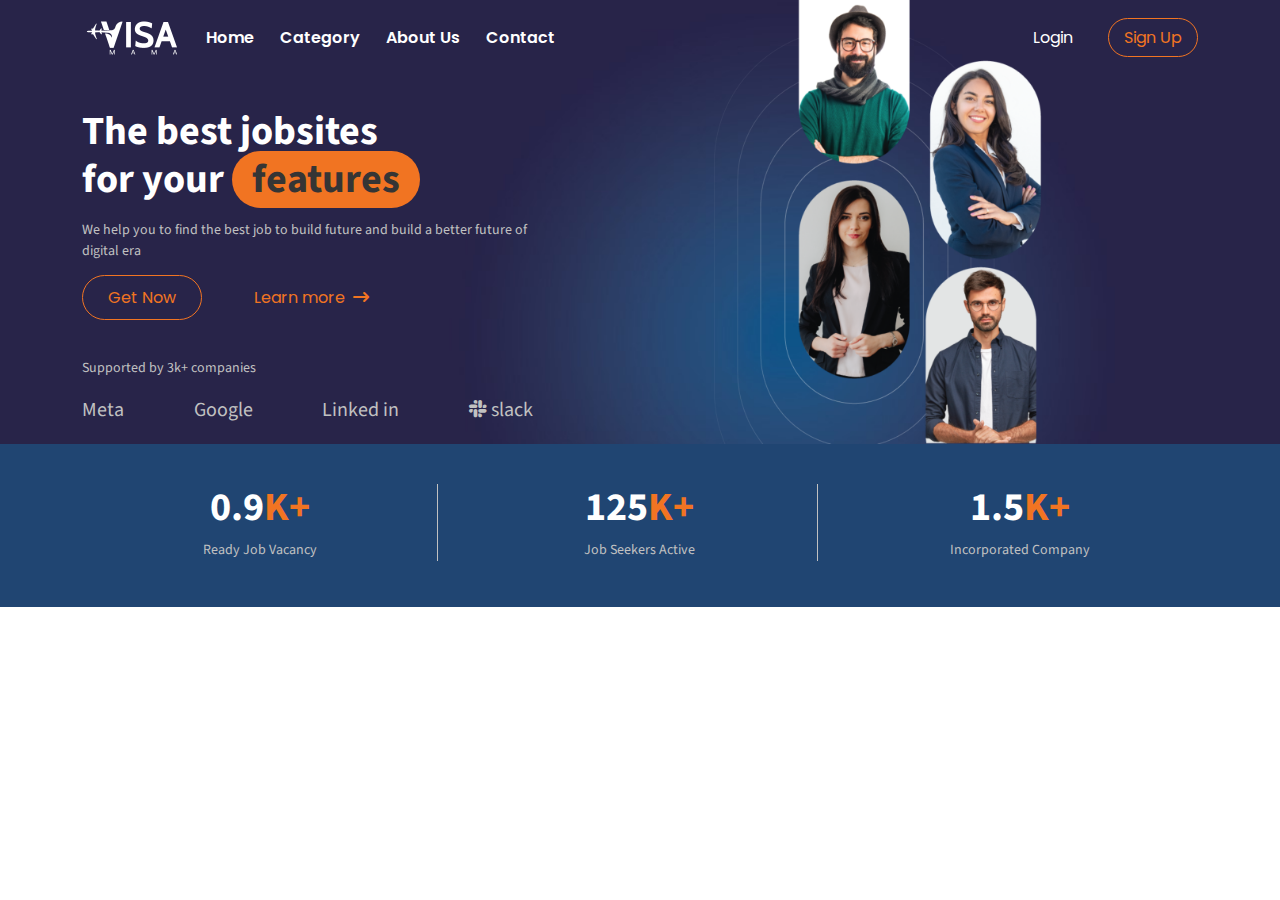
==== index.html @ 9d7356c3 "visa mama project added" ====
<!DOCTYPE html>
<html lang="en">

<head>
    <meta charset="UTF-8">
    <meta http-equiv="X-UA-Compatible" content="IE=edge">
    <meta name="viewport" content="width=device-width, initial-scale=1.0">
    <title>Jobs Me</title>
    <!-- fontAwesome css -->
    <link rel="stylesheet" href="assets/css/all.css">
    <!-- bootstrap css -->
    <link rel="stylesheet" href="assets/css/bootstrap.min.css">
    <!-- Style css -->
    <link rel="stylesheet" href="assets/css/style.css">
</head>

<body>
    <!-- Navbar Part Start -->
    <nav class="navbar navbar-expand-md navbar-light">
        <div class="container">
            <a class="navbar-brand logo" href="#">
                <img src="assets/images/logo.png" alt="" width="100px">
            </a>
            <button class="navbar-toggler" type="button" data-bs-toggle="collapse"
                data-bs-target="#navbarSupportedContent" aria-controls="navbarSupportedContent" aria-expanded="false"
                aria-label="Toggle navigation">
                <span class="navbar-toggler-icon"></span>
            </button>
            <div class="collapse navbar-collapse" id="navbarSupportedContent">
                <ul class="navbar-nav me-auto mb-2 mb-lg-0">
                    <li class="nav-item">
                        <a class="nav-link" href="#">Home</a>
                    </li>
                    <li class="nav-item">
                        <a class="nav-link" href="#">Category</a>
                    </li>
                    <li class="nav-item">
                        <a class="nav-link" href="#">About Us</a>
                    </li>
                    <li class="nav-item">
                        <a class="nav-link" href="#">Contact</a>
                    </li>

                </ul>
                <div>
                    <a href="#" class="navbar-btn">Login</a>
                    <a class="ms-3 navbar-btn-style" href="#">Sign Up</a>
                </div>
            </div>
        </div>
    </nav>

    <!-- Navbar Part End -->
    <!-- Banner Part Start -->
    <section class="banner-bg">
        <div class="container">
            <div class="row">
                <div class="col-md-7 col-lg-5 mt-md-5">
                    <div class="banner-content">
                        <h1 class="text-white">The best jobsites <br /> for your
                            <a class="banner-heading-color">features</a>
                        </h1>
                        <p class="mt-3">We help you to find the best job to build future and build a better
                            future of digital era</p>
                        <div class="mt-4">
                            <a href="#" class="btn-style">Get Now</a>
                            <a href="#" class="ms-5 Btn">Learn more <i class="fa-solid fa-arrow-right-long ms-1"></i>
                            </a>
                        </div>
                        <div class="mt-5">
                            <p>Supported by 3k+ companies</p>
                            <div class="d-flex justify-content-between align-items-center banner-company-name">
                                <p>Meta</p>
                                <p>Google</p>
                                <p>Linked in</p>
                                <p><i class="fa-brands fa-slack"></i> slack</p>
                            </div>
                        </div>
                    </div>
                </div>
                <div class="col-md-5 col-lg-7">
                    <div class="banner-img">
                        <img class="img-fluid" src="assets/images/banner.png" alt="">
                    </div>
                </div>
            </div>
        </div>
    </section>
    <!-- Banner Part End -->
    <!-- Counter Part Start -->
    <section class="counter-bg">
        <div class="container">
            <div class="row">
                <div class="col-sm-4">
                    <div class="counter-item counterBorder">
                        <div class="d-flex justify-content-center align-items-center ">
                            <h1 class="counter">1.9</h1>
                            <h1><span class="counter-number-style">K+</span></h1>
                        </div>
                        <p>Ready Job Vacancy</p>
                    </div>
                </div>
                <div class="col-sm-4">
                    <div class="counter-item counterBorder">
                        <div class="d-flex justify-content-center align-items-center ">
                            <h1 class="counter">276</h1>
                            <h1><span class="counter-number-style">K+</span></h1>
                        </div>
                        <p>Job Seekers Active</p>
                    </div>
                </div>
                <div class="col-sm-4">
                    <div class="counter-item">
                        <div class="d-flex justify-content-center align-items-center ">
                            <h1 class="counter">3.4</h1>
                            <h1><span class="counter-number-style">K+</span></h1>
                        </div>
                        <p>Incorporated Company</p>
                    </div>
                </div>
            </div>
        </div>
        </div>
    </section>
    <!-- Counter Part End -->

    <!-- jquery -->
    <script src="assets/js/jquery.min.js"></script>
    <!-- Counter js -->
    <script src="assets/js/jquery.waypoints.min.js"></script>
    <script src="assets/js/jquery.counterup.min.js"></script>
    <!-- bootstrap js -->
    <script src="assets/js/bootstrap.min.js"></script>
    <!-- Custom js -->
    <script src="assets/js/main.js"></script>
</body>

</html>
---- assets/css/style.css ----
@import url('https://fonts.googleapis.com/css2?family=Poppins:ital,wght@0,400;0,600;0,700;0,800;0,900;1,400;1,600;1,700;1,800;1,900&family=Source+Sans+Pro:ital,wght@0,600;0,700;1,600;1,700&display=swap');

* {
    padding: 0;
    margin: 0;
    box-sizing: border-box;
}

/* Variable CSS */
:root {
    /* animation css */
    --animate-duration: 1000ms;
    --animate-delay: 1s;
    /* colors */
    --main-color: #E76880;
    --title-color: #141F4E;
    --text-fist-color: #111;
    --text-secent-color: #666;
    --main-gradient: linear-gradient(to right, #e27ea2 0%, #F18B6F 50%, #E76880 100%);
    ;
    --white-color: #ffffff;
    --white-alt: #e6e6e6;
}

body {
    font-family: 'Poppins', sans-serif;
}

a {
    text-decoration: none;
}

ul,
ol {
    padding: 0;
    margin: 0;
}

ul li {
    list-style-type: none;
}

/* ---------------------------
       Header Part Style
 -----------------------------*/
.navbar-light .navbar-toggler {
    color: #f0f0f0;
    border-color: #f0f0f0;
}

.navbar {
    background: transparent;
    position: absolute;
    width: 100%;
    z-index: 999;
    top: 0;
    left: 0;
}

.nav-item a {
    color: var(--white-color) !important;
    font-size: 16px;
    font-weight: 400;
    transition: .8s;
    font-weight: 600;
    margin-right: 10px;
}

.nav-item:hover {
    color: #F17422;
}

.navbar-btn-style {
    padding: 7px 15px;
    background-color: transparent;
    color: #F17422;
    border: 1px solid #F17422;
    border-radius: 50px;
}

.navbar-btn-style:hover {
    color: #fff;
    border: 1px solid #fff;
}

.navbar-btn {
    color: #fff;
    padding: 7px 15px;
    background-color: transparent;
    border-radius: 50px;
}

.navbar-btn:hover {
    color: #F17422;
    border: 1px solid #F17422;
    border-radius: 50px;
}

/* ---------------------------
       Banner Part Style
 -----------------------------*/
.banner-bg {
    /* background: linear-gradient(to right, #252C53 0%, #204572 100%); */
    /* background-image: linear-gradient(to right top, #051937, #004d7a, #008793, #00bf72, #a8eb12); */
    background-image: url(../images/background.jpeg);
    background-position: center;
    background-size: cover;
    background-repeat: no-repeat;
    position: relative;
}

.banner-content {
    margin-top: 60px;
}

.banner-content h1 {
    font-size: 40px;
    font-weight: bold;
    font-family: 'Source Sans Pro', sans-serif;
    color: var(--title-color);
}

.banner-heading-color {
    padding: 0 20px;
    background-color: #F17422;
    border-radius: 50px;
    color: #353535;
}

.banner-content p {
    font-size: 14px;
    font-weight: normal;
    font-family: 'Source Sans Pro', sans-serif;
    color: #c1c1c1;
}

.Btn {
    color: #F17422;

}

.Btn:hover {
    color: #fff;
}

.btn-style {
    padding: 10px 25px;
    background-color: transparent;
    color: #F17422;
    border: 1px solid #F17422;
    border-radius: 50px;
}

.btn-style:hover {
    color: #fff;
    border: 1px solid #fff;
}

.banner-company-name p {
    font-size: 20px;
}



/* ---------------------------
       Counter Part Style
 -----------------------------*/
.counter-bg {
    background-color: #204572;
    padding-top: 40px;
    padding-bottom: 30px;
}

.counter-item {
    text-align: center;
}

.counterBorder {
    border-right: 1px solid #c1c1c1;
}

.counter-item h1 {
    font-size: 40px;
    font-weight: bold;
    font-family: 'Source Sans Pro', sans-serif;
    color: #fff;
}

.counter-number-style {
    color: #F17422;
}

.counter-item p {
    font-size: 14px;
    font-weight: normal;
    font-family: 'Source Sans Pro', sans-serif;
    color: #c1c1c1;
}



@media only screen and (max-width: 575.99px) {
    .navbar {
        background: #204572;
        position: fixed;
    }

    .banner-content {
        margin-top: 100px;
        margin-bottom: 50px;
    }

    .counterBorder {
        border-right: none;
    }

    .counter-item {
        border: 1px solid #a3a3a3;
        border-radius: 10px;
        padding: 30px 10px;
        margin: 10px;
    }

    .banner-img {
        display: none;
    }

    .logo img {
        width: 70px;
    }

    .banner-content h1 {
        font-size: 30px;
    }
}

@media only screen and (min-width: 576px) and (max-width: 767.89px) {
    .navbar {
        background: #204572;
        position: fixed;
    }

    .banner-content {
        margin-top: 150px;
        margin-bottom: 50px;
    }

    .banner-img {
        display: none;
    }
}

@media only screen and (min-width: 767.99px) and (max-width: 991.99px) {
    .logo img {
        width: 80px;
    }

    .nav-item a {
        font-size: 14px;
    }

    .navbar-btn-style {
        font-size: 14px;
    }

    .navbar-btn {
        font-size: 14px;
    }

    .banner-content h1 {
        font-size: 30px;
    }

    .banner-content p {
        padding-right: 80px;
    }

    .banner-img {
        margin-top: 130px;
    }
}
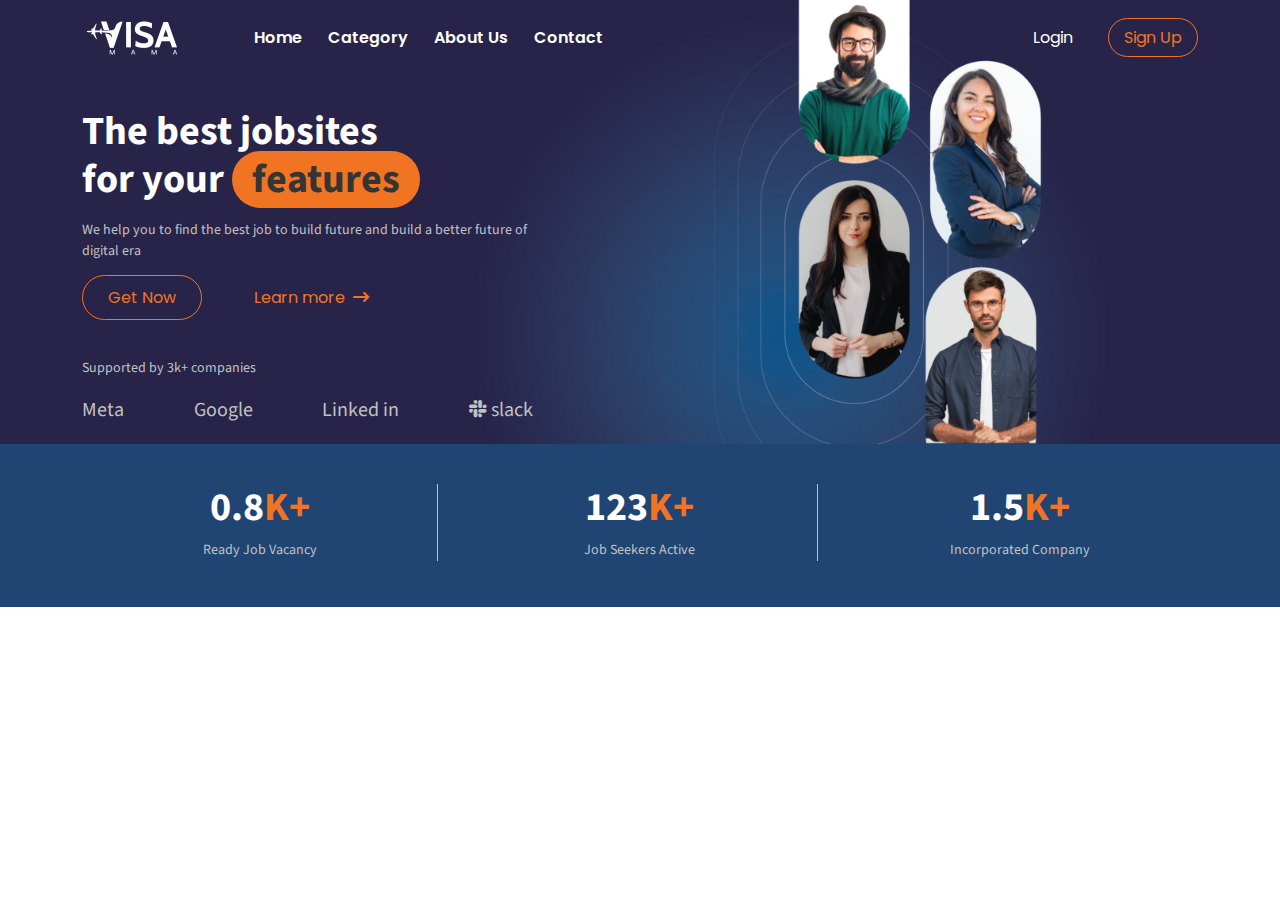
==== commit 3eeb9901: "Update file" ====
--- a/index.html
+++ b/index.html
@@ -18,7 +18,7 @@
     <!-- Navbar Part Start -->
     <nav class="navbar navbar-expand-md navbar-light">
         <div class="container">
-            <a class="navbar-brand logo" href="#">
+            <a class="navbar-brand logo pe-5" href="#">
                 <img src="assets/images/logo.png" alt="" width="100px">
             </a>
             <button class="navbar-toggler" type="button" data-bs-toggle="collapse"
@@ -60,11 +60,11 @@
                         <h1 class="text-white">The best jobsites <br /> for your
                             <a class="banner-heading-color">features</a>
                         </h1>
-                        <p class="mt-3">We help you to find the best job to build future and build a better
+                        <p class="mt-3 banner-para">We help you to find the best job to build future and build a better
                             future of digital era</p>
                         <div class="mt-4">
                             <a href="#" class="btn-style">Get Now</a>
-                            <a href="#" class="ms-5 Btn">Learn more <i class="fa-solid fa-arrow-right-long ms-1"></i>
+                            <a href="#" class="ms-md-5 Btn">Learn more <i class="fa-solid fa-arrow-right-long ms-1"></i>
                             </a>
                         </div>
                         <div class="mt-5">
--- a/assets/css/style.css
+++ b/assets/css/style.css
@@ -200,6 +200,25 @@
 
 
 @media only screen and (max-width: 575.99px) {
+    .banner-bg {
+        /* background: linear-gradient(to right, #252C53 0%, #204572 100%); */
+        /* background-image: linear-gradient(to right top, #051937, #004d7a, #008793, #00bf72, #a8eb12); */
+        background-image: url(../images/mobileBackground.jpeg);
+        background-position: center;
+        background-size: cover;
+        background-repeat: no-repeat;
+        position: relative;
+    }
+
+    .Btn {
+        display: block;
+        margin-top: 30px;
+    }
+
+    .banner-para {
+        padding-right: 200px;
+    }
+
     .navbar {
         background: #204572;
         position: fixed;
@@ -217,8 +236,8 @@
     .counter-item {
         border: 1px solid #a3a3a3;
         border-radius: 10px;
-        padding: 30px 10px;
         margin: 10px;
+        padding-top: 10px;
     }
 
     .banner-img {
@@ -235,6 +254,21 @@
 }
 
 @media only screen and (min-width: 576px) and (max-width: 767.89px) {
+    .banner-bg {
+        /* background: linear-gradient(to right, #252C53 0%, #204572 100%); */
+        /* background-image: linear-gradient(to right top, #051937, #004d7a, #008793, #00bf72, #a8eb12); */
+        background-image: url(../images/mobileBackground.jpeg);
+        background-position: center;
+        background-size: cover;
+        background-repeat: no-repeat;
+        position: relative;
+    }
+
+    .Btn {
+        display: block;
+        margin-top: 30px;
+    }
+
     .navbar {
         background: #204572;
         position: fixed;
@@ -245,8 +279,19 @@
         margin-bottom: 50px;
     }
 
+    .banner-para {
+        padding-right: 200px;
+    }
+
     .banner-img {
         display: none;
+    }
+
+    .counter-item {
+        border: 1px solid #a3a3a3;
+        border-radius: 10px;
+        margin: 10px;
+        padding-top: 10px;
     }
 }
 
